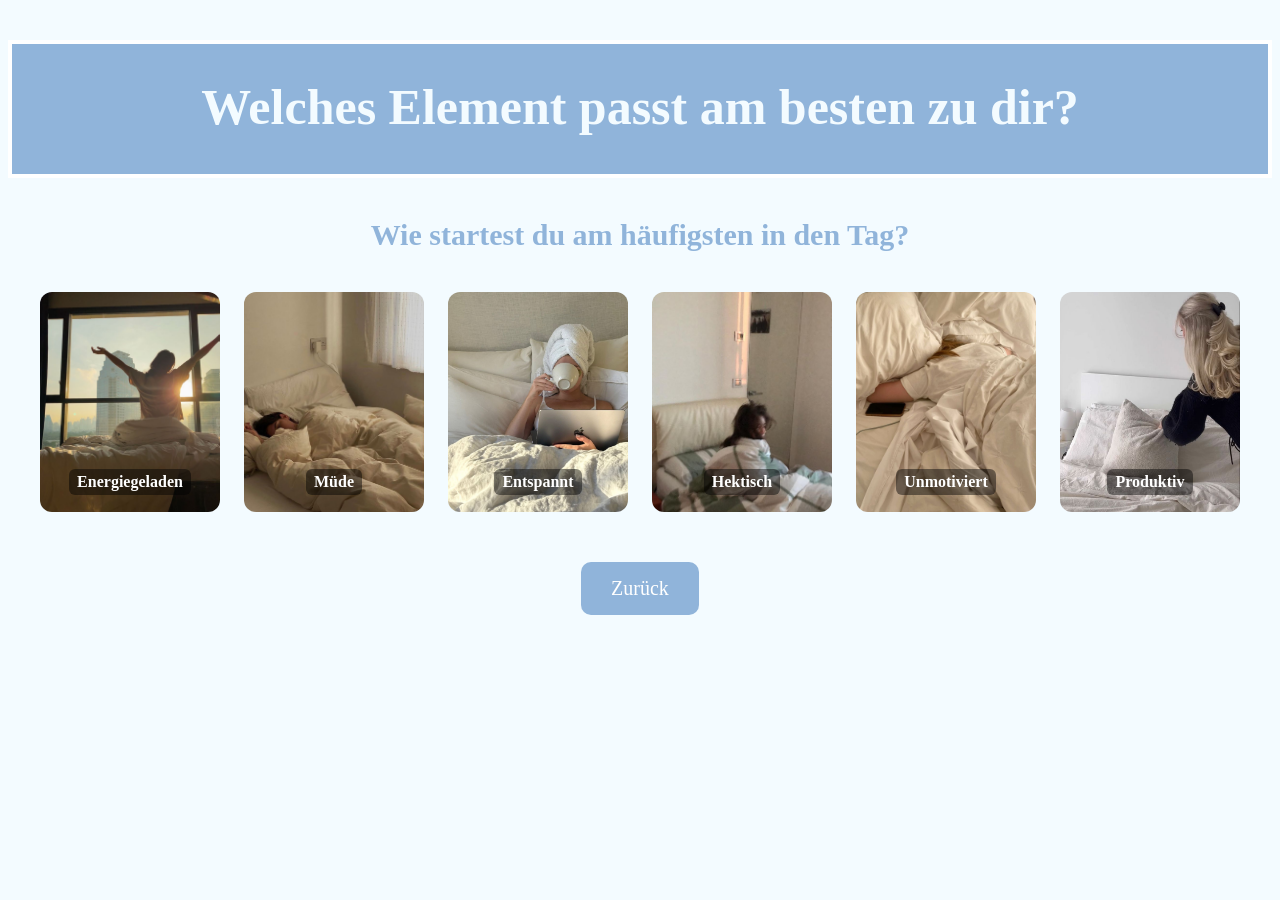
==== elementtest.html @ fb9578fa "Erste Version von Just4Fun" ====
<!DOCTYPE html>
<html lang="en">
<head>
    <meta charset="UTF-8">
    <title>tiertest</title>
    <style>
        .frage {
            display: none;
        }
        .sichtbar {
            display: block;
        }
    </style>
        <link rel="stylesheet" href="elementtest.css">
</head>


<body>
<div id="headline" class="hl">
    <h1>Welches Element passt am besten zu dir?</h1>
</div>

<!-- Frage 1 -->
<div id="frage1" class="frage sichtbar">
    <h3>Wie startest du am häufigsten in den Tag?</h3>
    <button class="antwort a" onclick="antwort('A')">
        <span class="text-bg">Energiegeladen</span>
    </button>
    <button class="antwort b" onclick="antwort('B')">
        <span class="text-bg">Müde</span>
    </button>
    <button class="antwort c" onclick="antwort('C')">
        <span class="text-bg">Entspannt</span>
    </button>
    <button class="antwort d" onclick="antwort('D')">
        <span class="text-bg">Hektisch</span>
    </button>
    <button class="antwort e" onclick="antwort('E')">
        <span class="text-bg">Unmotiviert</span>
    </button>
    <button class="antwort f" onclick="antwort('F')">
        <span class="text-bg">Produktiv</span>
    </button>
</div>

<!-- Frage 2 -->
<div id="frage2" class="frage">
    <h3>Welches Gebiet interessiert dich am meisten?</h3>
    <button class="antwort a" onclick="antwort('A')">
        <span class="text-bg">Sport</span>
    </button>
    <button class="antwort b" onclick="antwort('B')">
        <span class="text-bg">Musik</span>
    </button>
    <button class="antwort c" onclick="antwort('C')">
        <span class="text-bg">Kunst</span>
    </button>
    <button class="antwort d" onclick="antwort('D')">
        <span class="text-bg">Technik</span>
    </button>
    <button class="antwort e" onclick="antwort('E')">
        <span class="text-bg">Wissenschaft</span>
    </button>
    <button class="antwort f" onclick="antwort('F')">
        <span class="text-bg">Keins</span>
    </button>
</div>

<!-- Frage 3 -->
<div id="frage3" class="frage">
    <h3>Was ist deine Love-Language?</h3>
    <button class="antwort a" onclick="antwort('A')">
        <span class="text-bg">Körperkontakt</span>
    </button>
    <button class="antwort b" onclick="antwort('B')">
        <span class="text-bg">Geschenke</span>
    </button>
    <button class="antwort c" onclick="antwort('C')">
        <span class="text-bg">Zeitverbringen</span>
    </button>
    <button class="antwort d" onclick="antwort('D')">
        <span class="text-bg">Komplimente</span>
    </button>
    <button class="antwort e" onclick="antwort('E')">
        <span class="text-bg">Unterstützung</span>
    </button>
</div>

<!-- Frage 4 -->
<div id="frage4" class="frage">
    <h3>Wie reagierst du auf Probleme?</h3>
    <button class="antwort a" onclick="antwort('A')">
        <span class="text-bg">Gestresst</span>
    </button>
    <button class="antwort b" onclick="antwort('B')">
        <span class="text-bg">Strategisch</span>
    </button>
    <button class="antwort c" onclick="antwort('C')">
        <span class="text-bg">Vermeidend</span>
    </button>
    <button class="antwort d" onclick="antwort('D')">
        <span class="text-bg">Akzeptierend</span>
    </button>
    <button class="antwort e" onclick="antwort('E')">
        <span class="text-bg">Hilfe suchend</span>
    </button>
    <button class="antwort f" onclick="antwort('F')">
        <span class="text-bg">Unterschiedlich</span>
    </button>
</div>

<!-- Frage 5 -->
<div id="frage5" class="frage">
    <h3>Was ist dein Kommunikationsstil?</h3>
    <button class="antwort a" onclick="antwort('A')">
        <span class="text-bg">Direkt</span>
    </button>
    <button class="antwort b" onclick="antwort('B')">
        <span class="text-bg">Humorvoll/Verspielt</span>
    </button>
    <button class="antwort c" onclick="antwort('C')">
        <span class="text-bg">Still/Ruhig</span>
    </button>
    <button class="antwort d" onclick="antwort('D')">
        <span class="text-bg">Sarkastisch</span>
    </button>
    <button class="antwort e" onclick="antwort('E')">
        <span class="text-bg">Gesprächig</span>
    </button>
    <button class="antwort f" onclick="antwort('F')">
        <span class="text-bg">Durcheinander</span>
    </button>
</div>

<!-- Auswertung -->
<div id="ergebnis" class="frage">
    <h3>Dein Style ist:</h3>
    <img id="ergebnisBild" class="picture">
    <h2 id="textErgebnis"></h2>
    <div class="result">
        <p id="beschreibung"></p>
    </div>
</div>

<!-- Zur Startseite -->
<a href="index.html">
    <button class="back">Zurück</button>
</a>

<script src="Elementtest.js"></script>
</body>
</html>
---- elementtest.css ----
body {
    background-color: #f3fbff;
}

/* Überschriften */

h1 {
    font-family: Garmond, serif;
    font-size: 50px;
    color: #f3fbff;
}

.hl {
    background-color: #90b4da;
    min-width: 160px;
    height: 130px;
    margin-top: 40px;
    text-align: center;
    border: #ffffff solid 4px;
}
.transparenter-hintergrund{
    background-color: transparent;
}

h3 {
    font-family: Garmond, serif;
    font-size: 30px;
    color: #90b4da;
}

/*Texthintergrund*/
.text-bg {
    background-color: rgba(0, 0, 0, 0.45); /* leicht transparent */
    padding: 4px 8px;
    border-radius: 6px;
    display: inline-block;
}

/* Fragen + Bilder zsm */
.frage {
    text-align: center;
    margin-top: 40px;
}
.antwort {
    width: 180px;
    height: 220px;
    border: none;
    border-radius: 12px;
    background-size: cover;
    background-position: center;
    color: white;
    font-family: Garamond, serif;
    font-weight: bold;
    font-size: 16px;
    padding-top: 160px;
    cursor: pointer;
    margin: 10px;
}

#frage1 .antwort.a { background-image: url("img/energized.jpg"); }
#frage1 .antwort.b { background-image: url("img/sleepy.jpg"); }
#frage1 .antwort.c { background-image: url("img/relaxed.jpg"); }
#frage1 .antwort.d { background-image: url("img/hectic.jpg"); }
#frage1 .antwort.e { background-image: url("img/unmotivated.jpg"); }
#frage1 .antwort.f { background-image: url("img/productive.jpg"); }

#frage2 .antwort.a { background-image: url("img/sport.jpg"); }
#frage2 .antwort.b { background-image: url("img/music.jpg"); }
#frage2 .antwort.c { background-image: url("img/art.jpg"); }
#frage2 .antwort.d { background-image: url("img/technik.jpg"); }
#frage2 .antwort.e { background-image: url("img/chemie.jpg"); }
#frage2 .antwort.f { background-image: url("img/nothing.jpg"); }

#frage3 .antwort.a { background-image: url("img/touch.jpg"); }
#frage3 .antwort.b { background-image: url("img/gift.jpg"); }
#frage3 .antwort.c { background-image: url("img/qualitytime.jpg"); }
#frage3 .antwort.d { background-image: url("img/notes.jpg"); }
#frage3 .antwort.e { background-image: url("img/hug.jpg"); }

#frage4 .antwort.a { background-image: url("img/stressed.jpg"); }
#frage4 .antwort.b { background-image: url("img/stragetic.jpg"); }
#frage4 .antwort.c { background-image: url("img/avoidant.jpg"); }
#frage4 .antwort.d { background-image: url("img/acceptance.jpg"); }
#frage4 .antwort.e { background-image: url("img/help.jpg"); }
#frage4 .antwort.f { background-image: url("img/different.jpg"); }

#frage5 .antwort.a { background-image: url("img/direct.jpg"); }
#frage5 .antwort.b { background-image: url("img/humor.png"); }
#frage5 .antwort.c { background-image: url("img/quiet.jpg"); }
#frage5 .antwort.d { background-image: url("img/sarcasm.jpg"); }
#frage5 .antwort.e { background-image: url("img/talkaktive.jpg"); }
#frage5 .antwort.f { background-image: url("img/durcheinander.jpg"); }

.antwort:hover {
    transform: scale(1.05);
    box-shadow: 0 0 20px rgb(144, 180, 218);
}

/* Zurück */

.back {
    background-color: #90b4da;
    color: #ffffff;
    font-family: Garamond, serif;
    font-size: 20px;
    border: none;
    border-radius: 10px;
    padding: 15px 30px;
    display: block;
    margin: 40px auto;   /* sorgt für Zentrierung */
    cursor: pointer;
}

.back:hover {
    transform: scale(1.05);
    box-shadow: 0 0 15px rgb(185, 206, 236);
}

a {
    text-decoration: none;
}

/* Ergebnis */

.picture{
    width: 850px;
    height: 500px;
    border-radius: 12px;
    margin-top: 20px;
}

.result{
    background-color: #ffffff;
    color: #90b4da;
    width: 60%;
    margin: 30px auto;
    padding: 25px;
    border-radius: 10px;
    border: 3px solid #90b4da;
    font-family: Garamond, serif;
    font-size: 18px;
}

#textErgebnis{
    background-color: #90b4da;
    color: #f3fbff;
    font-size: 30px;
    font-weight: bold;
    letter-spacing: 2px;
    display: table;
    text-align: center;
    padding: 15px 35px;
    margin: 20px auto;
    border-radius: 10px;
    text-transform: uppercase;
    box-shadow: 0 0 15px rgb(144, 180, 218);
}
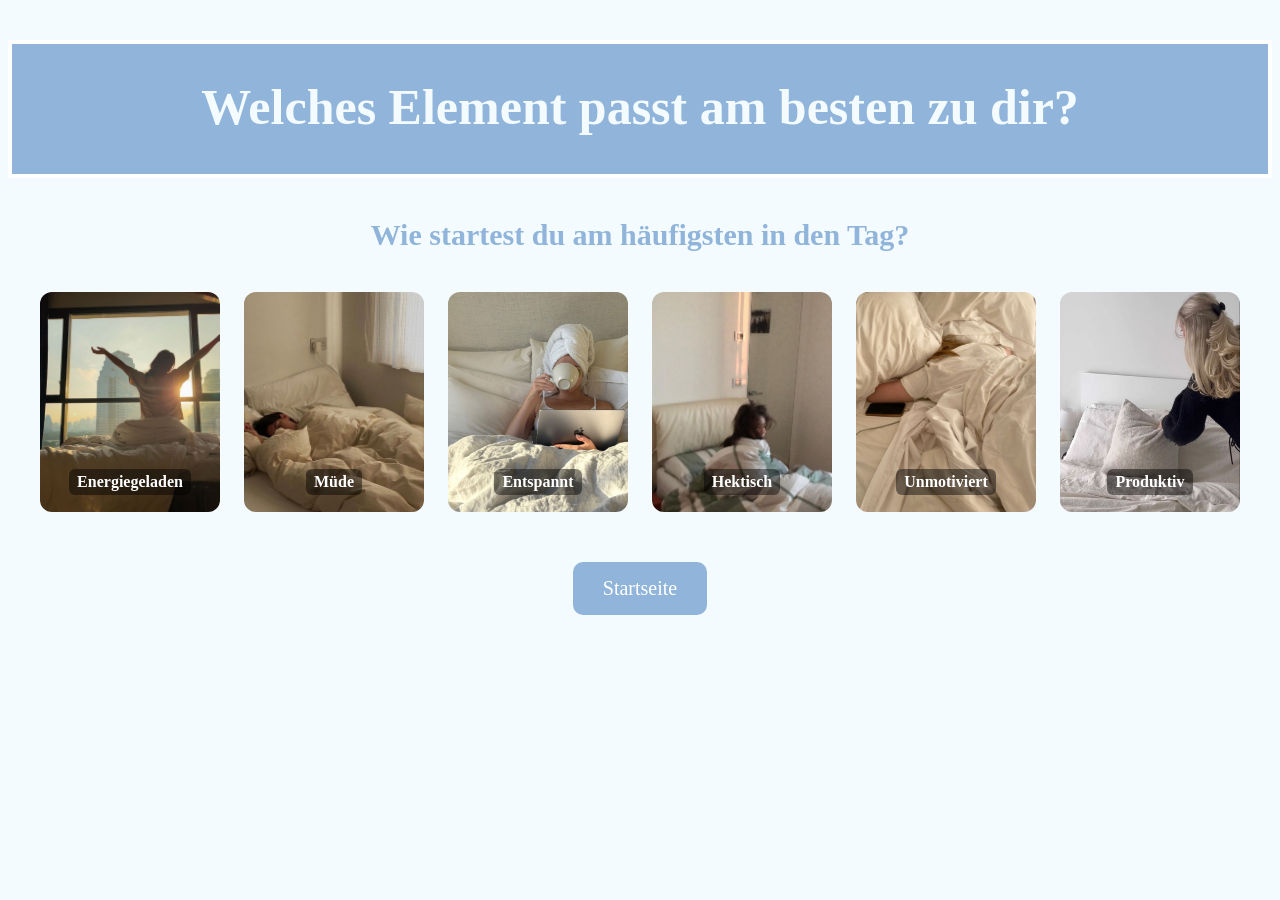
==== commit 44e64279: "Version 18.03.26" ====
--- a/elementtest.html
+++ b/elementtest.html
@@ -134,7 +134,7 @@
 
 <!-- Auswertung -->
 <div id="ergebnis" class="frage">
-    <h3>Dein Style ist:</h3>
+    <h3>Dein Element ist:</h3>
     <img id="ergebnisBild" class="picture">
     <h2 id="textErgebnis"></h2>
     <div class="result">
@@ -144,7 +144,7 @@
 
 <!-- Zur Startseite -->
 <a href="index.html">
-    <button class="back">Zurück</button>
+    <button class="back">Startseite</button>
 </a>
 
 <script src="Elementtest.js"></script>
